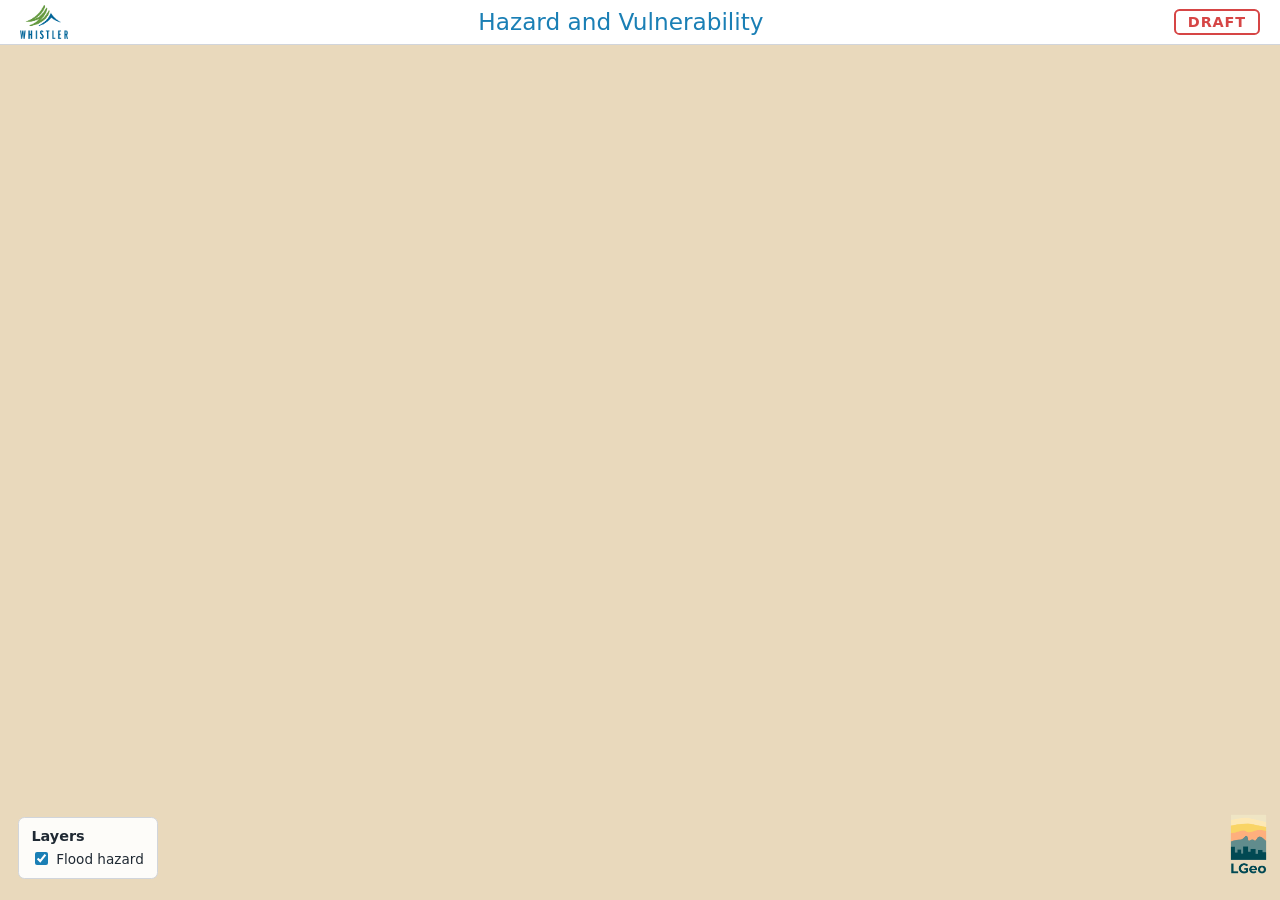
==== index.html @ 0a1994ac "initial commmit" ====
<!doctype html>
<html lang="en">
<head>
  <meta charset="utf-8" />
  <title>Whistler Hazard Map</title>
  <meta name="viewport" content="width=device-width, initial-scale=1" />

  <!-- ArcGIS JS API -->
  <link
    rel="stylesheet"
    href="https://js.arcgis.com/4.30/esri/themes/light/main.css"
  />
  <script src="https://js.arcgis.com/4.30/"></script>

  <style>
    :root {
      /* Borrowing your map background colour */
      --bg-paper: #e9d9bc;
      --ink: #1f2933;
      --muted: #6b7280;
      --border: #d1d5db;
      --whistler-blue: #1a7fb5;
      --draft-red: #d64545;
      --panel-bg: #ffffff;
    }

    * {
      box-sizing: border-box;
    }

    html, body {
      height: 100%;
      margin: 0;
    }

    body {
      font-family: system-ui, -apple-system, "Segoe UI", Roboto, sans-serif;
      background: var(--bg-paper);
      color: var(--ink);
    }

    /* --- Header strip --- */

    .topstrip {
      display: grid;
      grid-template-columns: auto 1fr auto;
      align-items: center;
      padding: 0.3rem 1.25rem;
      background: #ffffff;
      border-bottom: 1px solid var(--border);
      box-shadow: 0 1px 2px rgba(0, 0, 0, 0.04);
    }

    .topstrip-left {
      display: flex;
      align-items: center;
      gap: 0.5rem;
    }

    .rmow-logo {
      height: 34px;
      width: auto;
      object-fit: contain;
    }

    .topstrip-title {
      text-align: center;
      font-size: 1.45rem;
      font-weight: 500;
      color: var(--whistler-blue);
    }

    .draft-pill {
      border: 2px solid var(--draft-red);
      color: var(--draft-red);
      padding: 0.2rem 0.75rem;
      border-radius: 0.35rem;
      font-size: 0.9rem;
      font-weight: 700;
      letter-spacing: 0.06em;
      text-transform: uppercase;
      background: rgba(255, 255, 255, 0.7);
    }

    /* --- Layout: header + full map --- */

    .layout {
      position: relative;
      height: calc(100% - 48px); /* approx header height */
      background: var(--bg-paper);
    }

    #viewDiv {
      position: absolute;
      inset: 0;
    }

    /* --- Overlay controls (bottom-left) --- */

    .corner-panel {
      position: absolute;
      left: 1.1rem;
      bottom: 1.1rem;
      background: rgba(255, 255, 255, 0.9);
      border: 1px solid var(--border);
      padding: 0.6rem 0.8rem;
      border-radius: 0.4rem;
      font-size: 0.85rem;
      backdrop-filter: blur(2px);
    }

    .corner-panel h2 {
      margin: 0 0 0.35rem;
      font-size: 0.9rem;
      font-weight: 600;
    }

    .corner-panel p {
      margin: 0 0 0.35rem;
      font-size: 0.8rem;
      color: var(--muted);
    }

    .toggle-row {
      display: flex;
      flex-direction: column;
      gap: 0.2rem;
      margin-top: 0.25rem;
    }

    .toggle-row label {
      display: flex;
      align-items: center;
      gap: 0.3rem;
      cursor: pointer;
    }

    .toggle-row input[type="checkbox"] {
      accent-color: var(--whistler-blue);
    }

    /* --- LGeo logo (bottom-right) --- */

    .lgeo-logo {
      position: absolute;
      right: 0.8rem;
      bottom: 1.4rem;
      height: 60px;
      width: auto;
      object-fit: contain;
    }
      

    /* Mobile-ish: shrink logos and panel */
    @media (max-width: 768px) {
      .topstrip {
        grid-template-columns: auto 1fr auto;
        padding-inline: 0.5rem;
      }
      .rmow-logo {
        height: 28px;
      }
      .topstrip-title {
        font-size: 1.1rem;
      }
      .corner-panel {
        left: 0.6rem;
        bottom: 0.6rem;
        padding: 0.5rem 0.6rem;
      }
      .lgeo-logo {
        right: 0.5rem;
        bottom: 0.5rem;
        height: 64px;
      }
    }
  </style>
</head>
<body>
  <header class="topstrip">
    <div class="topstrip-left">
      <!-- Put logo-rmow.png in the repo root -->
      <img src="logo-rmow.png" class="rmow-logo" alt="Resort Municipality of Whistler logo" />
    </div>

    <div class="topstrip-title">
      Hazard and Vulnerability
    </div>

    <div style="display:flex; justify-content:flex-end;">
      <span class="draft-pill">Draft</span>
    </div>
  </header>

  <main class="layout">
    <div id="viewDiv"></div>

    <!-- Simple overlay controls in the spirit of your legend box -->
    <section class="corner-panel">
      <h2>Layers</h2>
      <div class="toggle-row">
        <label>
          <input type="checkbox" id="floodToggle" checked />
          <span>Flood hazard</span>
        </label>

      </div>
    </section>

    <!-- LGeo logo watermark (LGeo-logo_vert.png in repo root) -->
    <img src="LGeo-logo_vert.png" alt="LGeo logo" class="lgeo-logo" />
  </main>

  <!-- App logic -->
  <script src="app.js"></script>
</body>
</html>
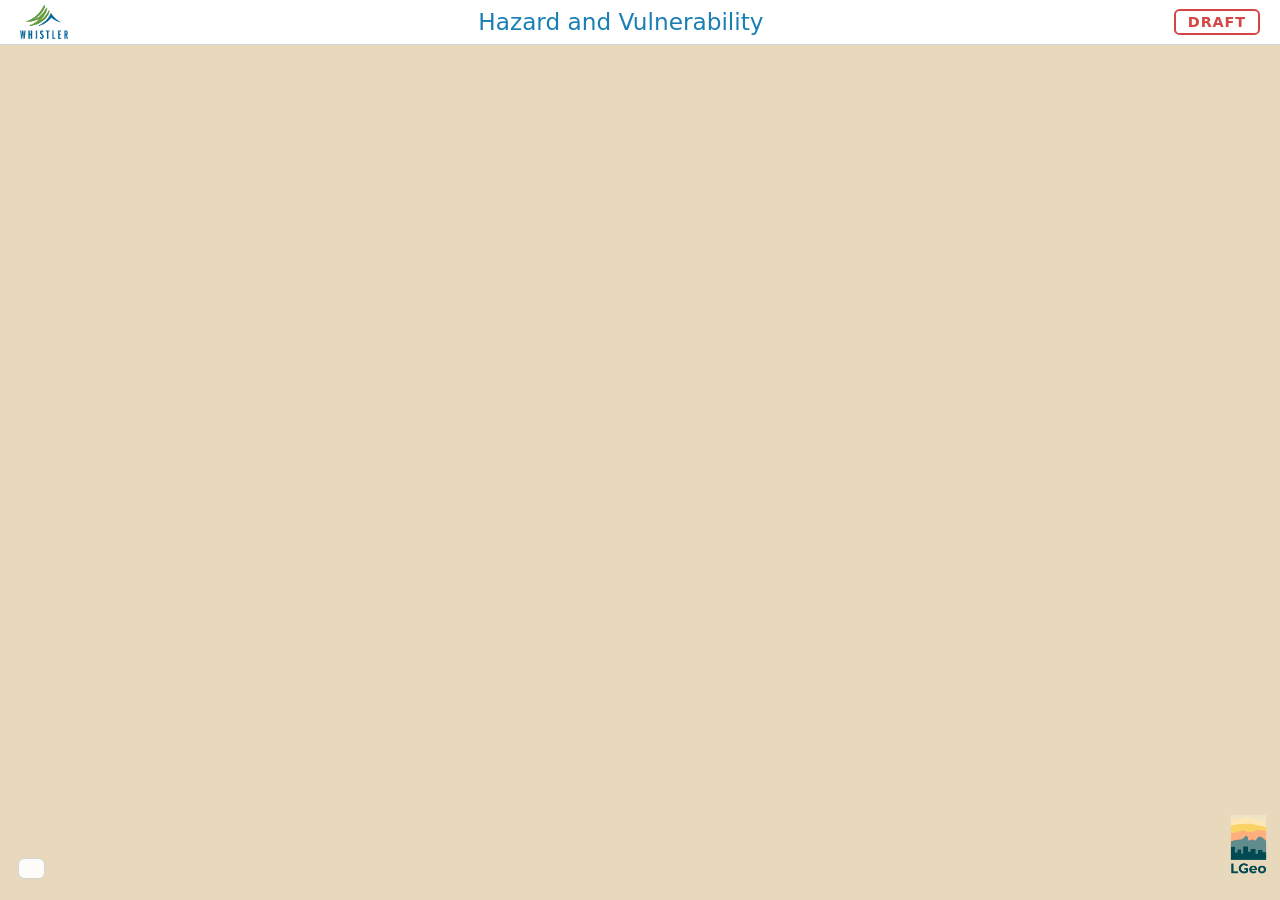
==== commit 3d170219: "Merge of working webmap from Colin's fork. Just finalized RMOW layers and layer descriptions still n" ====
--- a/index.html
+++ b/index.html
@@ -11,6 +11,8 @@
     href="https://js.arcgis.com/4.30/esri/themes/light/main.css"
   />
   <script src="https://js.arcgis.com/4.30/"></script>
+  <script type="module" src="https://js.arcgis.com/calcite-components/3.3.3/calcite.esm.js"></script>
+  <link rel="stylesheet" type="text/css" href="https://js.arcgis.com/calcite-components/2.13.2/calcite.css" />
 
   <style>
     :root {
@@ -121,6 +123,36 @@
       color: var(--muted);
     }
 
+    .info-panel {
+      position: absolute;
+      right: 1.1rem;
+      top: 1.1rem;
+      background: rgba(255, 255, 255, 0.9);
+      border: 1px solid var(--border);
+      padding: 0.6rem 0.8rem;
+      border-radius: 0.4rem;
+      font-size: 0.85rem;
+      backdrop-filter: blur(2px);
+      max-height: 60vh;
+      max-width: 40vh;
+      display: none; /* Controlled by JS */
+      flex-direction: column;
+    }
+
+    #infoPanel {
+      height: 100%;     /* Force panel to fill the 60vh wrapper */
+      overflow: hidden; /* Prevent the panel itself from leaking */
+      display: flex,
+      flex-direction: colmn,
+    /* This targets the internal scrollable area of the Calcite Panel */
+      --calcite-panel-content-height: auto;
+      --calcite-shell-panel-width: 100%;
+    }
+
+    #infoPanel ::part(content-wrapper) {
+      overflow-y: auto;
+    }
+
     .toggle-row {
       display: flex;
       flex-direction: column;
@@ -137,6 +169,14 @@
 
     .toggle-row input[type="checkbox"] {
       accent-color: var(--whistler-blue);
+    }
+
+    .bottom-center-scalebar {
+      position: absolute;
+      left: 50%;
+      bottom: 25px;
+      transform: translateX(-50%);
+      z-index: 35; /* above map, below popups */
     }
 
     /* --- LGeo logo (bottom-right) --- */
@@ -174,6 +214,42 @@
         height: 64px;
       }
     }
+
+    .layer-row {
+      display: flex;
+      flex-direction: row;
+      align-items: center;    /* Vertical center for all children */
+      gap: 15px;               /* Small space between icon and checkbox */
+      padding: 2px 0;
+      width: 100%;
+    }
+
+    /* THE FIX: Remove the default margin that offsets the line */
+    .layer-row calcite-label {
+      margin: 0 !important;   
+      display: flex;
+      align-items: center;
+      gap: 8px;               /* Space between checkbox and text */
+    }
+
+    /* Ensure the action doesn't have internal padding pushing it down */
+    .layer-row calcite-action {
+      --calcite-ui-icon-color: #666; /* Optional: Tone down the icon color */
+      margin: 0;
+      transform: translateY(-6.5px);
+      height: 18px;
+      width: 18px;
+    }
+
+    .layer-row calcite-action.info-active {
+      --calcite-ui-icon-color: #007ac2 !important; /* Forces the blue color */
+    }
+
+    calcite-checkbox {
+      vertical-align: middle;
+    }
+
+ 
   </style>
 </head>
 <body>
@@ -195,16 +271,215 @@
   <main class="layout">
     <div id="viewDiv"></div>
 
-    <!-- Simple overlay controls in the spirit of your legend box -->
-    <section class="corner-panel">
+    <div class="info-panel">
+      <calcite-panel heading="Layer Details" id="infoPanel" closable>
+      </calcite-panel>
+    </div> 
+
+<!--     <div id="info-widget-container">
+      <div class="info-header">
+         <calcite-action id="close-info" icon="x" scale="s" text="Close" style="float:right"></calcite-action>
+      </div>
+      <div id="feature-widget-node"></div>
+    </div> -->
+
+    <!-- Info panel (populates with info from the web map) -->
+<!--     <calcite-panel heading="Details" data-panel-id="information" closable>
+      <div id="info-content">
+        <img id="item-thumbnail" alt="webmap thumbnail" />
+        <div id="item-description"> -->
+          <!-- Dynamically populated -->
+<!--         </div>
+      </div>
+    </calcite-panel>  -->  
+
+    <div class="corner-panel">
+      <calcite-panel heading="Layer Controls" id="layerPanel" collapsible>
+      </calcite-panel>
+    </div>    
+
+
+        
+        <!-- <calcite-accordion>  -->
+
+          <!-- Whistler basemap overlay -->
+ <!--          <calcite-accordion-item heading="RMOW Basemap" description="Municipality layers" expanded>
+            <calcite-label layout="inline">
+              <calcite-checkbox id="buildingsToggle" checked></calcite-checkbox>
+              Building Footprints
+            </calcite-label>
+            <calcite-label layout="inline">
+              <calcite-checkbox id="neighbourhoodsToggle" checked></calcite-checkbox>
+              Neighbourhoods
+            </calcite-label>
+          </calcite-accordion-item> -->
+
+          <!-- Smoke -->
+<!--           <calcite-accordion-item heading="Air Quality">
+            <calcite-label layout="inline">
+              <calcite-checkbox id="smokeToggle"></calcite-checkbox>
+              3-year Smoke PM2.5 Exceedance Days
+            </calcite-label>
+          </calcite-accordion-item> -->
+
+          <!-- Landslide -->
+<!--           <calcite-accordion-item heading="Landslide">
+            <calcite-label layout="inline">
+              <calcite-checkbox id="rockfallToggle"></calcite-checkbox>
+              Rockfall Susceptibility
+            </calcite-label>
+            <calcite-label layout="inline">
+              <calcite-checkbox id="debrisToggle"></calcite-checkbox>
+              Debris Flow Susceptibility
+            </calcite-label>
+          </calcite-accordion-item>
+ -->
+          <!-- Wildfire -->
+<!--           <calcite-accordion-item heading="Wildfire">
+            <calcite-label layout="inline">
+              <calcite-checkbox id="fuelBreakToggle"></calcite-checkbox>
+              Fuel Breaks and Fire Managed Areas
+            </calcite-label>
+            <calcite-label layout="inline">
+              <calcite-checkbox id="fireRiskToggle"></calcite-checkbox>
+              Wildfire Risk Class ≥ Moderate
+            </calcite-label>
+            <calcite-label layout="inline">
+              <calcite-checkbox id="fireThreatToggle"></calcite-checkbox>
+              WUI Fire Threat Class ≥ 6
+            </calcite-label>
+          </calcite-accordion-item> -->
+
+          <!-- Extreme Heat -->
+<!--           <calcite-accordion-item heading="Extreme Heat">
+            <calcite-label layout="inline">
+              <calcite-checkbox id="lstToggle"></calcite-checkbox>
+              Extreme Heat hazard
+            </calcite-label>
+          </calcite-accordion-item> -->
+
+          <!-- Drought -->
+<!--           <calcite-accordion-item heading="Water Scarcity & Drought">
+            <div class="layer-row">
+              <calcite-action icon="information" id="info-raster1" text="More Info" appearance="transparent" scale="s"></calcite-action>
+
+              <calcite-label layout="inline">
+                <calcite-checkbox id="ndviToggle"></calcite-checkbox>
+                Drought Susceptibility (NDVI Anomaly)
+              </calcite-label>
+
+              <calcite-tooltip reference-element="info-raster1" placement="top">
+                Shows NDVI anomaly - TEST tooltip
+              </calcite-tooltip>
+
+            </div>
+          </calcite-accordion-item> -->
+
+          <!-- Flood -->
+<!--           <calcite-accordion-item heading="Flooding" expanded>
+            <calcite-label layout="inline">
+              <calcite-checkbox id="dikesToggle" checked></calcite-checkbox>
+              Flood Protection Dikes
+            </calcite-label>
+            <calcite-label layout="inline">
+              <calcite-checkbox id="floodToggle" checked></calcite-checkbox>
+              Flood hazard
+            </calcite-label>
+          </calcite-accordion-item>
+
+
+      </calcite-panel>
+    </div>     -->
+
+    <!-- Simple html corner panel -->
+<!--     <section class="corner-panel">
       <h2>Layers</h2>
+
+      <div class="toggle-row">
+        <label>
+          <input type="checkbox" id="buildingsToggle" checked />
+          <span>Building Footprints</span>
+        </label>
+
+      </div>
+      <div class="toggle-row">
+        <label>
+          <input type="checkbox" id="neighbourhoodsToggle" checked />
+          <span>Neighbourhoods</span>
+        </label>
+
+      </div>
+      <div class="toggle-row">
+        <label>
+          <input type="checkbox" id="smokeToggle" />
+          <span>3-year Smoke PM2.5 Exceedance Days</span>
+        </label>
+
+      </div>
+      <div class="toggle-row">
+        <label>
+          <input type="checkbox" id="rockfallToggle" />
+          <span>Rockfall Susceptibility</span>
+        </label>
+
+      </div>
+      <div class="toggle-row">
+        <label>
+          <input type="checkbox" id="debrisToggle" />
+          <span>Debris Flow Susceptibility</span>
+        </label>
+
+      </div>
+      <div class="toggle-row">
+        <label>
+          <input type="checkbox" id="fuelBreakToggle" />
+          <span>Fuel Breaks and Fire Managed Areas</span>
+        </label>
+
+      </div>
+      <div class="toggle-row">
+        <label>
+          <input type="checkbox" id="fireRiskToggle" />
+          <span>Wildfire Risk Class ≥ Moderate</span>
+        </label>
+
+      </div>
+      <div class="toggle-row">
+        <label>
+          <input type="checkbox" id="fireThreatToggle" />
+          <span>WUI Fire Threat Class ≥ 6</span>
+        </label>
+
+      </div>
+      <div class="toggle-row">
+        <label>
+          <input type="checkbox" id="lstToggle" />
+          <span>Extreme Heat hazard</span>
+        </label>
+
+      </div>
+      <div class="toggle-row">
+        <label>
+          <input type="checkbox" id="droughtToggle" />
+          <span>Drought Susceptibility (NDVI)</span>
+        </label>
+
+      </div>
+      <div class="toggle-row">
+        <label>
+          <input type="checkbox" id="dikesToggle" checked />
+          <span>Flood Protection Dikes</span>
+        </label>
+
+      </div>
       <div class="toggle-row">
         <label>
           <input type="checkbox" id="floodToggle" checked />
           <span>Flood hazard</span>
         </label>
 
-      </div>
+      </div> -->
+
     </section>
 
     <!-- LGeo logo watermark (LGeo-logo_vert.png in repo root) -->
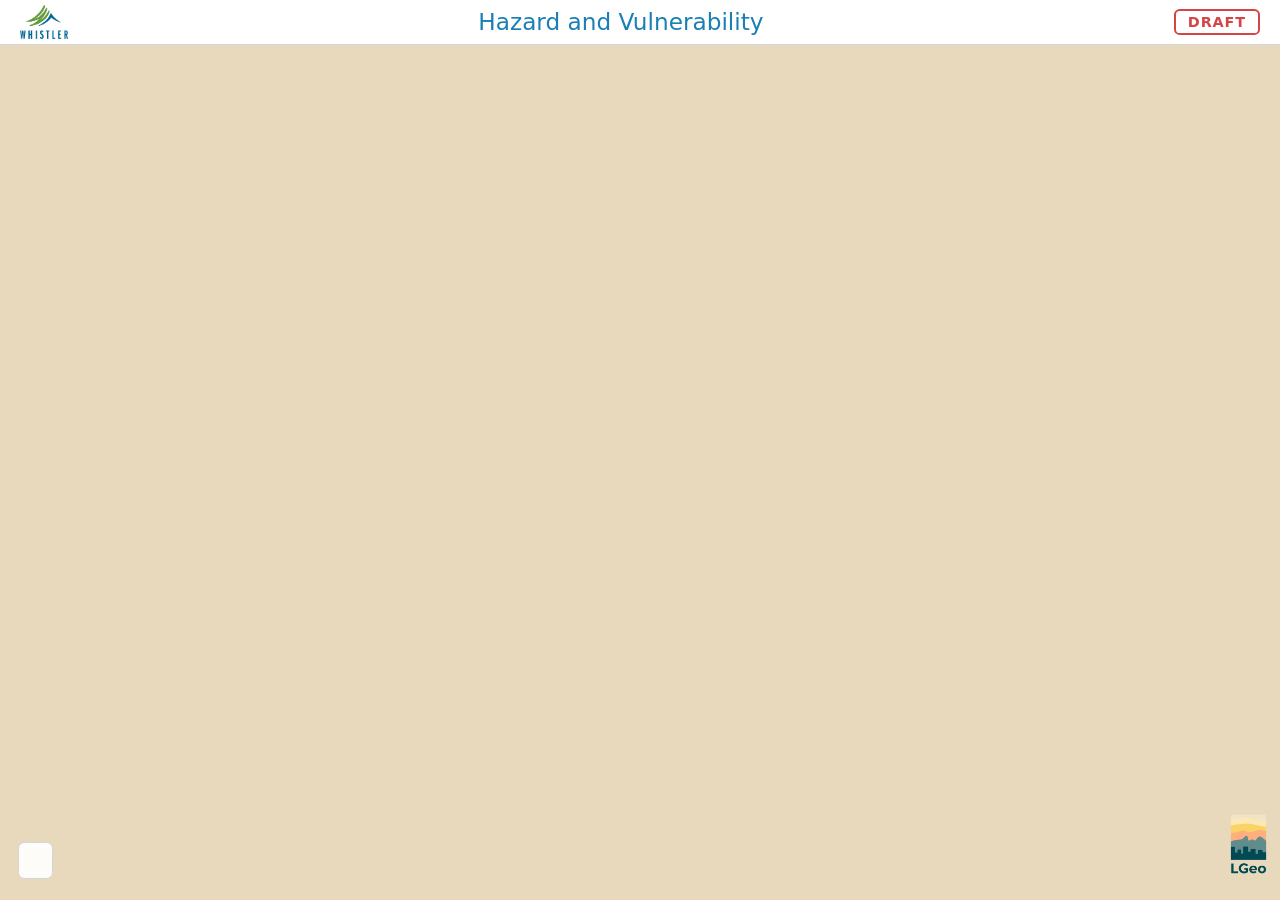
==== commit 2de8e0ba: "All changes Hopefully final!" ====
--- a/index.html
+++ b/index.html
@@ -1,18 +1,17 @@
 <!doctype html>
 <html lang="en">
+
 <head>
   <meta charset="utf-8" />
   <title>Whistler Hazard Map</title>
   <meta name="viewport" content="width=device-width, initial-scale=1" />
 
   <!-- ArcGIS JS API -->
-  <link
-    rel="stylesheet"
-    href="https://js.arcgis.com/4.30/esri/themes/light/main.css"
-  />
+  <link rel="stylesheet" href="https://js.arcgis.com/4.30/esri/themes/light/main.css" />
   <script src="https://js.arcgis.com/4.30/"></script>
   <script type="module" src="https://js.arcgis.com/calcite-components/3.3.3/calcite.esm.js"></script>
   <link rel="stylesheet" type="text/css" href="https://js.arcgis.com/calcite-components/2.13.2/calcite.css" />
+  <link rel="stylesheet" href="styles.css" />
 
   <style>
     :root {
@@ -30,7 +29,8 @@
       box-sizing: border-box;
     }
 
-    html, body {
+    html,
+    body {
       height: 100%;
       margin: 0;
     }
@@ -88,7 +88,8 @@
 
     .layout {
       position: relative;
-      height: calc(100% - 48px); /* approx header height */
+      height: calc(100% - 48px);
+      /* approx header height */
       background: var(--bg-paper);
     }
 
@@ -135,16 +136,19 @@
       backdrop-filter: blur(2px);
       max-height: 60vh;
       max-width: 40vh;
-      display: none; /* Controlled by JS */
+      display: none;
+      /* Controlled by JS */
       flex-direction: column;
     }
 
     #infoPanel {
-      height: 100%;     /* Force panel to fill the 60vh wrapper */
-      overflow: hidden; /* Prevent the panel itself from leaking */
-      display: flex,
-      flex-direction: colmn,
-    /* This targets the internal scrollable area of the Calcite Panel */
+      height: 100%;
+      /* Force panel to fill the 60vh wrapper */
+      overflow: hidden;
+      /* Prevent the panel itself from leaking */
+      display: flex;
+      flex-direction: column;
+      /* This targets the internal scrollable area of the Calcite Panel */
       --calcite-panel-content-height: auto;
       --calcite-shell-panel-width: 100%;
     }
@@ -176,7 +180,8 @@
       left: 50%;
       bottom: 25px;
       transform: translateX(-50%);
-      z-index: 35; /* above map, below popups */
+      z-index: 35;
+      /* above map, below popups */
     }
 
     /* --- LGeo logo (bottom-right) --- */
@@ -189,7 +194,7 @@
       width: auto;
       object-fit: contain;
     }
-      
+
 
     /* Mobile-ish: shrink logos and panel */
     @media (max-width: 768px) {
@@ -197,17 +202,21 @@
         grid-template-columns: auto 1fr auto;
         padding-inline: 0.5rem;
       }
+
       .rmow-logo {
         height: 28px;
       }
+
       .topstrip-title {
         font-size: 1.1rem;
       }
+
       .corner-panel {
         left: 0.6rem;
         bottom: 0.6rem;
         padding: 0.5rem 0.6rem;
       }
+
       .lgeo-logo {
         right: 0.5rem;
         bottom: 0.5rem;
@@ -218,23 +227,27 @@
     .layer-row {
       display: flex;
       flex-direction: row;
-      align-items: center;    /* Vertical center for all children */
-      gap: 15px;               /* Small space between icon and checkbox */
+      align-items: center;
+      /* Vertical center for all children */
+      gap: 15px;
+      /* Small space between icon and checkbox */
       padding: 2px 0;
       width: 100%;
     }
 
     /* THE FIX: Remove the default margin that offsets the line */
     .layer-row calcite-label {
-      margin: 0 !important;   
-      display: flex;
-      align-items: center;
-      gap: 8px;               /* Space between checkbox and text */
+      margin: 0 !important;
+      display: flex;
+      align-items: center;
+      gap: 8px;
+      /* Space between checkbox and text */
     }
 
     /* Ensure the action doesn't have internal padding pushing it down */
     .layer-row calcite-action {
-      --calcite-ui-icon-color: #666; /* Optional: Tone down the icon color */
+      --calcite-ui-icon-color: #666;
+      /* Optional: Tone down the icon color */
       margin: 0;
       transform: translateY(-6.5px);
       height: 18px;
@@ -242,16 +255,16 @@
     }
 
     .layer-row calcite-action.info-active {
-      --calcite-ui-icon-color: #007ac2 !important; /* Forces the blue color */
+      --calcite-ui-icon-color: #007ac2 !important;
+      /* Forces the blue color */
     }
 
     calcite-checkbox {
       vertical-align: middle;
     }
-
- 
   </style>
 </head>
+
 <body>
   <header class="topstrip">
     <div class="topstrip-left">
@@ -274,213 +287,12 @@
     <div class="info-panel">
       <calcite-panel heading="Layer Details" id="infoPanel" closable>
       </calcite-panel>
-    </div> 
-
-<!--     <div id="info-widget-container">
-      <div class="info-header">
-         <calcite-action id="close-info" icon="x" scale="s" text="Close" style="float:right"></calcite-action>
-      </div>
-      <div id="feature-widget-node"></div>
-    </div> -->
-
-    <!-- Info panel (populates with info from the web map) -->
-<!--     <calcite-panel heading="Details" data-panel-id="information" closable>
-      <div id="info-content">
-        <img id="item-thumbnail" alt="webmap thumbnail" />
-        <div id="item-description"> -->
-          <!-- Dynamically populated -->
-<!--         </div>
-      </div>
-    </calcite-panel>  -->  
+    </div>
 
     <div class="corner-panel">
       <calcite-panel heading="Layer Controls" id="layerPanel" collapsible>
       </calcite-panel>
-    </div>    
-
-
-        
-        <!-- <calcite-accordion>  -->
-
-          <!-- Whistler basemap overlay -->
- <!--          <calcite-accordion-item heading="RMOW Basemap" description="Municipality layers" expanded>
-            <calcite-label layout="inline">
-              <calcite-checkbox id="buildingsToggle" checked></calcite-checkbox>
-              Building Footprints
-            </calcite-label>
-            <calcite-label layout="inline">
-              <calcite-checkbox id="neighbourhoodsToggle" checked></calcite-checkbox>
-              Neighbourhoods
-            </calcite-label>
-          </calcite-accordion-item> -->
-
-          <!-- Smoke -->
-<!--           <calcite-accordion-item heading="Air Quality">
-            <calcite-label layout="inline">
-              <calcite-checkbox id="smokeToggle"></calcite-checkbox>
-              3-year Smoke PM2.5 Exceedance Days
-            </calcite-label>
-          </calcite-accordion-item> -->
-
-          <!-- Landslide -->
-<!--           <calcite-accordion-item heading="Landslide">
-            <calcite-label layout="inline">
-              <calcite-checkbox id="rockfallToggle"></calcite-checkbox>
-              Rockfall Susceptibility
-            </calcite-label>
-            <calcite-label layout="inline">
-              <calcite-checkbox id="debrisToggle"></calcite-checkbox>
-              Debris Flow Susceptibility
-            </calcite-label>
-          </calcite-accordion-item>
- -->
-          <!-- Wildfire -->
-<!--           <calcite-accordion-item heading="Wildfire">
-            <calcite-label layout="inline">
-              <calcite-checkbox id="fuelBreakToggle"></calcite-checkbox>
-              Fuel Breaks and Fire Managed Areas
-            </calcite-label>
-            <calcite-label layout="inline">
-              <calcite-checkbox id="fireRiskToggle"></calcite-checkbox>
-              Wildfire Risk Class ≥ Moderate
-            </calcite-label>
-            <calcite-label layout="inline">
-              <calcite-checkbox id="fireThreatToggle"></calcite-checkbox>
-              WUI Fire Threat Class ≥ 6
-            </calcite-label>
-          </calcite-accordion-item> -->
-
-          <!-- Extreme Heat -->
-<!--           <calcite-accordion-item heading="Extreme Heat">
-            <calcite-label layout="inline">
-              <calcite-checkbox id="lstToggle"></calcite-checkbox>
-              Extreme Heat hazard
-            </calcite-label>
-          </calcite-accordion-item> -->
-
-          <!-- Drought -->
-<!--           <calcite-accordion-item heading="Water Scarcity & Drought">
-            <div class="layer-row">
-              <calcite-action icon="information" id="info-raster1" text="More Info" appearance="transparent" scale="s"></calcite-action>
-
-              <calcite-label layout="inline">
-                <calcite-checkbox id="ndviToggle"></calcite-checkbox>
-                Drought Susceptibility (NDVI Anomaly)
-              </calcite-label>
-
-              <calcite-tooltip reference-element="info-raster1" placement="top">
-                Shows NDVI anomaly - TEST tooltip
-              </calcite-tooltip>
-
-            </div>
-          </calcite-accordion-item> -->
-
-          <!-- Flood -->
-<!--           <calcite-accordion-item heading="Flooding" expanded>
-            <calcite-label layout="inline">
-              <calcite-checkbox id="dikesToggle" checked></calcite-checkbox>
-              Flood Protection Dikes
-            </calcite-label>
-            <calcite-label layout="inline">
-              <calcite-checkbox id="floodToggle" checked></calcite-checkbox>
-              Flood hazard
-            </calcite-label>
-          </calcite-accordion-item>
-
-
-      </calcite-panel>
-    </div>     -->
-
-    <!-- Simple html corner panel -->
-<!--     <section class="corner-panel">
-      <h2>Layers</h2>
-
-      <div class="toggle-row">
-        <label>
-          <input type="checkbox" id="buildingsToggle" checked />
-          <span>Building Footprints</span>
-        </label>
-
-      </div>
-      <div class="toggle-row">
-        <label>
-          <input type="checkbox" id="neighbourhoodsToggle" checked />
-          <span>Neighbourhoods</span>
-        </label>
-
-      </div>
-      <div class="toggle-row">
-        <label>
-          <input type="checkbox" id="smokeToggle" />
-          <span>3-year Smoke PM2.5 Exceedance Days</span>
-        </label>
-
-      </div>
-      <div class="toggle-row">
-        <label>
-          <input type="checkbox" id="rockfallToggle" />
-          <span>Rockfall Susceptibility</span>
-        </label>
-
-      </div>
-      <div class="toggle-row">
-        <label>
-          <input type="checkbox" id="debrisToggle" />
-          <span>Debris Flow Susceptibility</span>
-        </label>
-
-      </div>
-      <div class="toggle-row">
-        <label>
-          <input type="checkbox" id="fuelBreakToggle" />
-          <span>Fuel Breaks and Fire Managed Areas</span>
-        </label>
-
-      </div>
-      <div class="toggle-row">
-        <label>
-          <input type="checkbox" id="fireRiskToggle" />
-          <span>Wildfire Risk Class ≥ Moderate</span>
-        </label>
-
-      </div>
-      <div class="toggle-row">
-        <label>
-          <input type="checkbox" id="fireThreatToggle" />
-          <span>WUI Fire Threat Class ≥ 6</span>
-        </label>
-
-      </div>
-      <div class="toggle-row">
-        <label>
-          <input type="checkbox" id="lstToggle" />
-          <span>Extreme Heat hazard</span>
-        </label>
-
-      </div>
-      <div class="toggle-row">
-        <label>
-          <input type="checkbox" id="droughtToggle" />
-          <span>Drought Susceptibility (NDVI)</span>
-        </label>
-
-      </div>
-      <div class="toggle-row">
-        <label>
-          <input type="checkbox" id="dikesToggle" checked />
-          <span>Flood Protection Dikes</span>
-        </label>
-
-      </div>
-      <div class="toggle-row">
-        <label>
-          <input type="checkbox" id="floodToggle" checked />
-          <span>Flood hazard</span>
-        </label>
-
-      </div> -->
-
-    </section>
+    </div>
 
     <!-- LGeo logo watermark (LGeo-logo_vert.png in repo root) -->
     <img src="LGeo-logo_vert.png" alt="LGeo logo" class="lgeo-logo" />
@@ -489,4 +301,5 @@
   <!-- App logic -->
   <script src="app.js"></script>
 </body>
-</html>
+
+</html>
--- a/styles.css
+++ b/styles.css
@@ -0,0 +1,11 @@
+/* We want the set of expandable menuts on the left to have a limited height and initiate scrolling at a certain point */
+#layerPanel {
+    /* Don’t let the content exceed the viewport */
+    max-height: calc(100vh - 160px);
+    overflow-y: auto;
+    overflow-x: hidden;
+
+    /* scrollbar */
+    padding-right: 8px;
+    box-sizing: border-box;
+}
